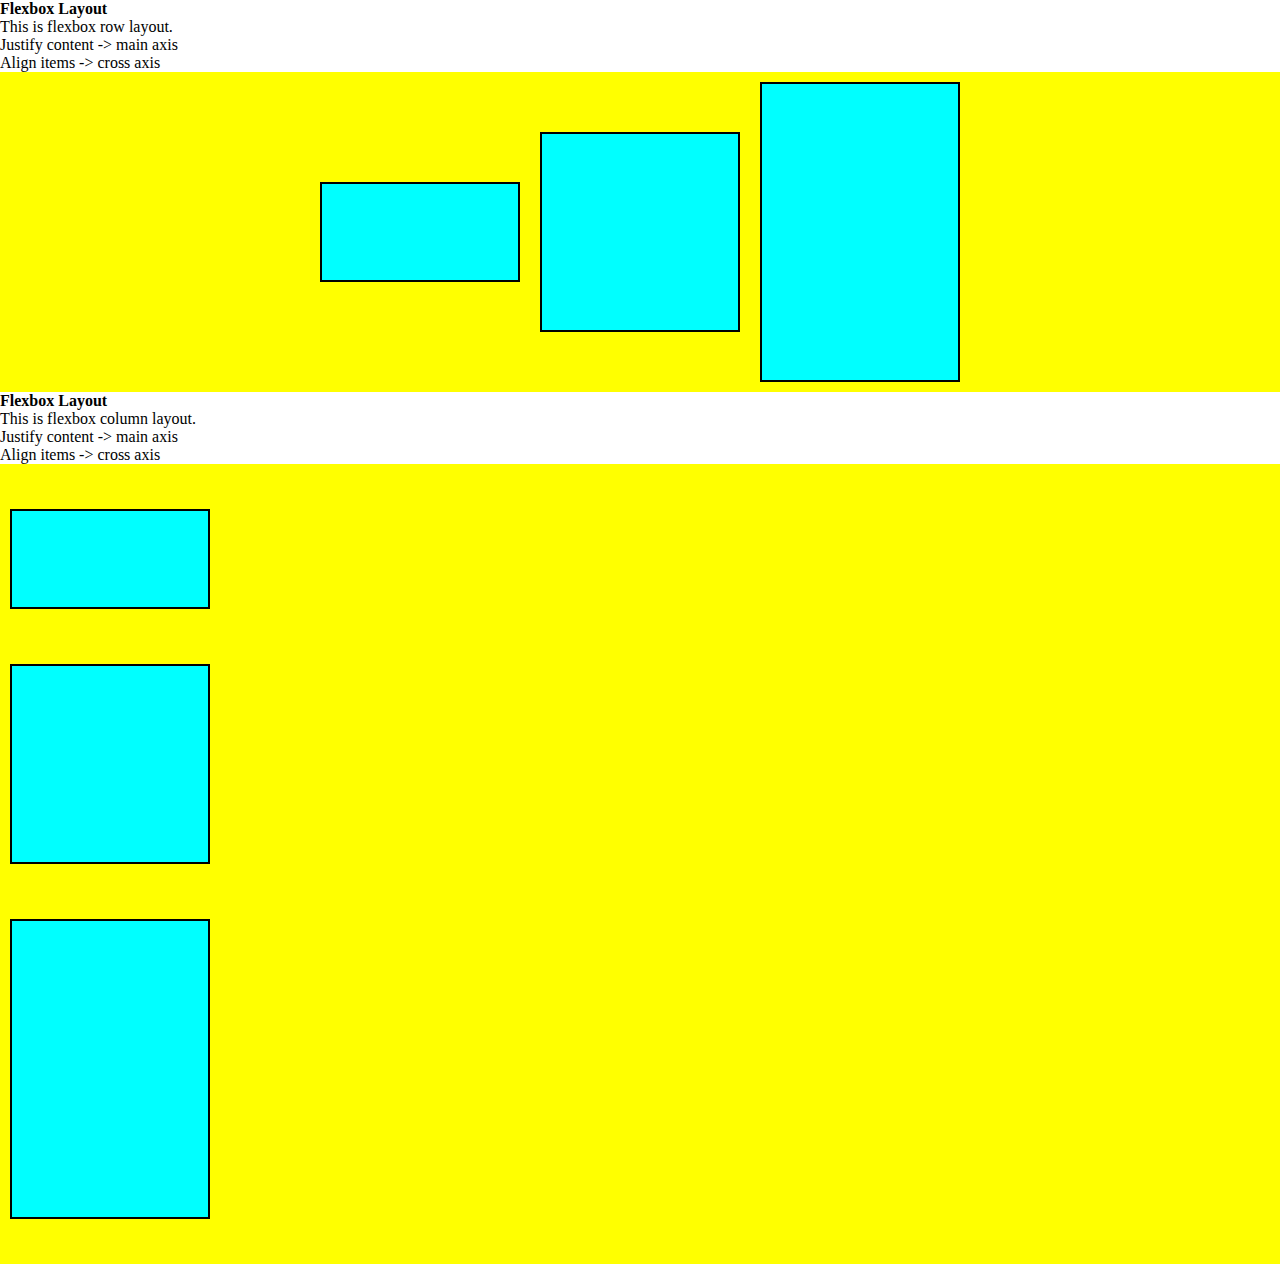
==== index.html @ 221c199c "first commit" ====
<!DOCTYPE html>
<html lang="en">
<head>
    <meta charset="UTF-8">
    <meta http-equiv="X-UA-Compatible" content="IE=edge">
    <meta name="viewport" content="width=device-width, initial-scale=1.0">
    <link rel="stylesheet" href="./styles.css"/>
    <title>Flexbox practice</title>
</head>
<body>
    <h4>Flexbox Layout</h4>
    <p>This is flexbox row layout.</p>
    <li>
        Justify content -> main axis
    </li>
    <li>Align items -> cross axis</li>

    <div class="flex-container">
        <div class="flexboxitem flexboxitem-1"></div>
        <div class="flexboxitem flexboxitem-2"></div>
        <div class="flexboxitem flexboxitem-3"></div>
    </div>
    <h4>Flexbox Layout</h4>
    <p>This is flexbox column layout.</p>
    <li>
        Justify content -> main axis
    </li>
    <li>Align items -> cross axis</li>
    <div class="flex-container2">
        <div class="flexboxitem flexboxitem-1"></div>
        <div class="flexboxitem flexboxitem-2"></div>
        <div class="flexboxitem flexboxitem-3"></div>
    </div>
</body>
</html>
---- styles.css ----
*{
    margin: 0;
    padding: 0;
    box-sizing: border-box;
}
.flex-container{
  display: flex;
  flex-direction: row; 
  /* justify content --> for main axis */
  justify-content: center;
  /* align-items --> for cross axis */
  align-items:  center;
  background-color: yellow;
}
.flexboxitem{
    width: 200px;
    border: 2px black solid;
    margin: 10px;
    background-color: aqua;
}
.flexboxitem-1{
    min-height: 100px;
}
.flexboxitem-2{
    min-height: 200px;
}
.flexboxitem-3{
    min-height: 300px;
}
/* second flex container */

.flex-container2{
    display: flex;
    background-color: yellow;
    flex-direction: column;
    align-items: start;
    justify-content: space-evenly;
    height: 800px;
}
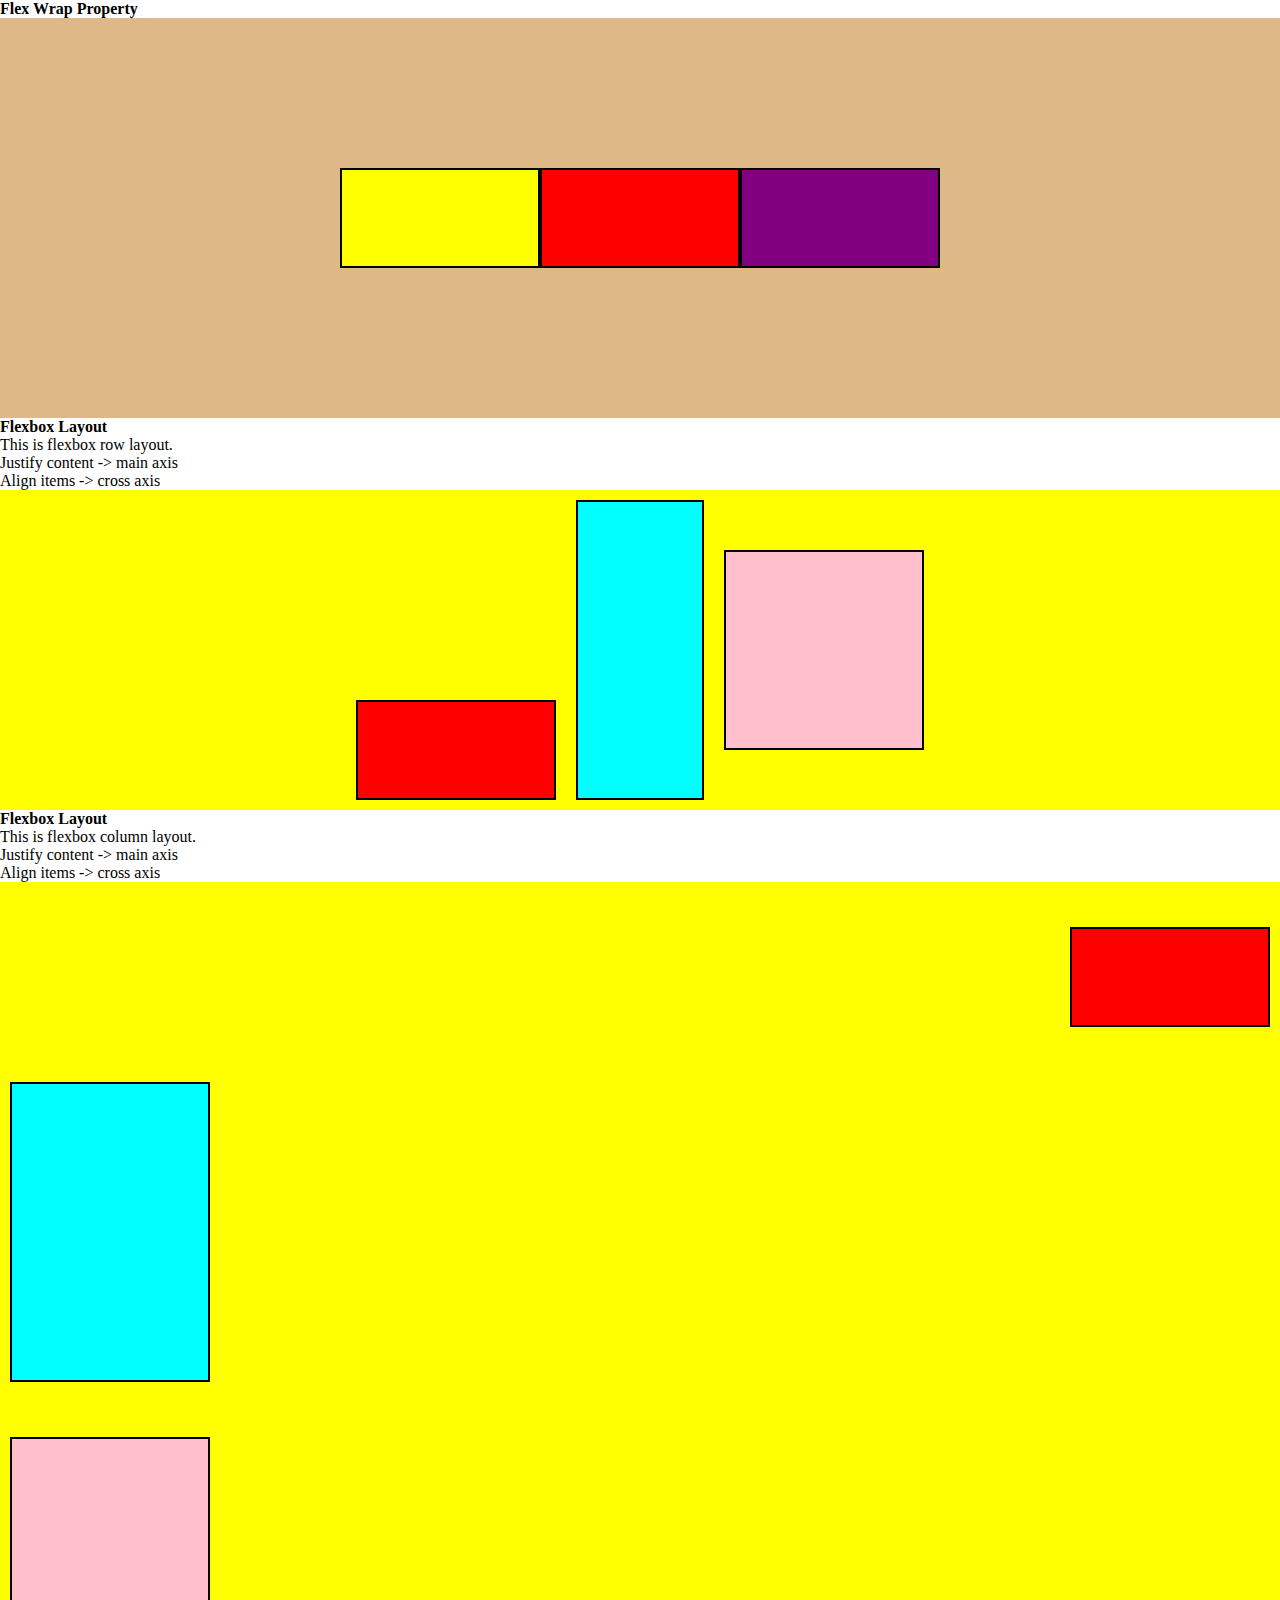
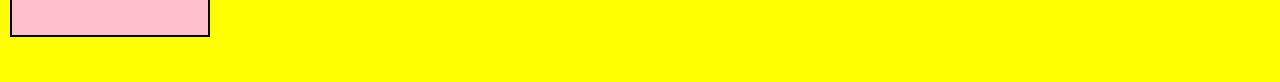
==== commit cd9f48fe: "flex-wrap" ====
--- a/index.html
+++ b/index.html
@@ -8,6 +8,12 @@
     <title>Flexbox practice</title>
 </head>
 <body>
+    <h4>Flex Wrap Property</h4>
+    <div class="flex-container3">
+        <div class="flex flex1"></div>
+        <div class="flex flex2"></div>
+        <div class="flex flex3"></div>
+    </div>
     <h4>Flexbox Layout</h4>
     <p>This is flexbox row layout.</p>
     <li>
@@ -31,5 +37,7 @@
         <div class="flexboxitem flexboxitem-2"></div>
         <div class="flexboxitem flexboxitem-3"></div>
     </div>
+
+    
 </body>
 </html>--- a/styles.css
+++ b/styles.css
@@ -3,6 +3,41 @@
     padding: 0;
     box-sizing: border-box;
 }
+.flex-container3{
+    display: flex;
+    flex-direction: row;
+    background-color: burlywood;
+    justify-content: center;
+    align-items: center;
+    height: 400px;
+    flex-wrap: wrap;
+    
+
+}
+.flex{
+    height: 100px;
+    min-width: 200px;
+    border: 2px black solid;
+}
+.flex1{
+    background-color: yellow;
+}
+.flex2{
+    background-color: red;
+}
+.flex3{
+    background-color: purple;
+}
+
+
+
+
+
+
+
+
+
+/* this is for flex box layout practice  */
 .flex-container{
   display: flex;
   flex-direction: row; 
@@ -17,15 +52,28 @@
     border: 2px black solid;
     margin: 10px;
     background-color: aqua;
+
 }
 .flexboxitem-1{
     min-height: 100px;
+    align-self: flex-end;
+    background-color: red;
+   
+     
 }
 .flexboxitem-2{
     min-height: 200px;
+    background-color: pink;
+    order: 1;
+
 }
 .flexboxitem-3{
+
     min-height: 300px;
+    flex-shrink: 2;
+    flex-basis: 10%;
+ 
+  
 }
 /* second flex container */
 
